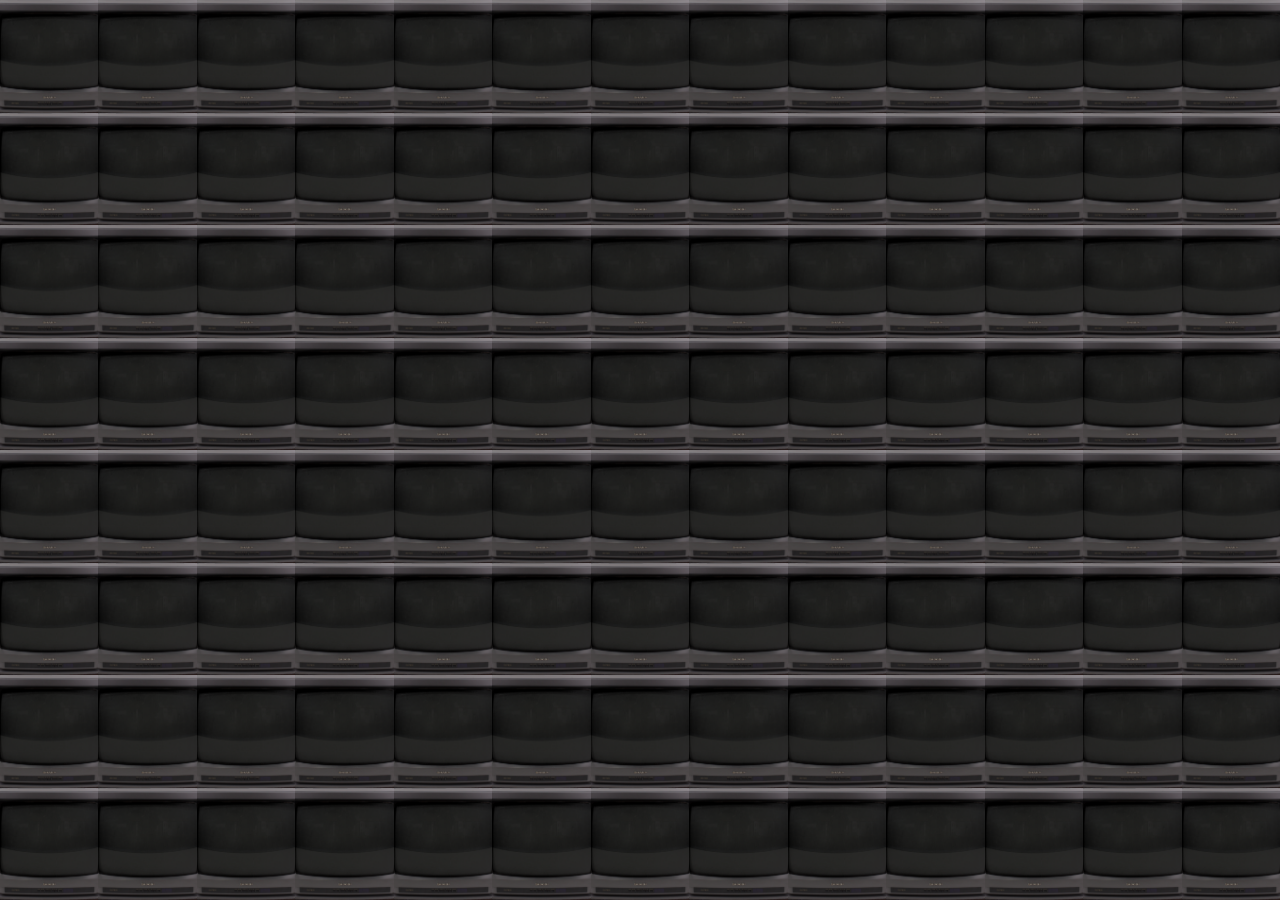
==== index.html @ d09479db "big dawg update" ====
<!DOCTYPE html>

<html>

<head>
    <link rel="stylesheet" href="style.css">
    <title>Gallery</title>
    <!-- helllllllllllloooooooooooooooooo -->
    <link rel="preconnect" href="https://fonts.googleapis.com">
    <link rel="preconnect" href="https://fonts.gstatic.com" crossorigin>
    <link href="https://fonts.googleapis.com/css2?family=Jacquarda+Bastarda+9&family=Petit+Formal+Script&display=swap"rel="stylesheet">
</head>

<body>





    <!-- FLEXBOX -->

    <!-- <div class="gallery">
            <img class="image" src="assets/1.png">
            <img class="image" src="assets/2.png">
            <img class="image" src="assets/3.png">
            <img class="image" src="assets/4.png">
            <img class="image" src="assets/5.png">
        </div> -->

    <!-- the divs -->
    <div class="background"></div>
    <div class="building-grid" id="buildingGrid"></div>
    <div class="winner" id="winner">
        <img src="assets/vaseglow.png" alt="Glowing vase">
        <h1 class="font1">"Ah, you've found me!"</h1>
        <p>next></p>
    </div>


    <script>
        const grid = document.getElementById("buildingGrid");
        const columns = 13;
        const rows = 8;
        const totalTiles = columns * rows;
        const tvOnSound = new Audio("assets/tvon.wav");
        const tvOffSound = new Audio("assets/tvoff.wav");
        const winner = document.getElementById("winner");
        let specialClickCount = 0;
        // CREATE TILES
        for (let i = 0; i < totalTiles; i++) {
            const tile = document.createElement("div");
            tile.classList.add("tile");

            if (i === 74) {
                tile.classList.add("special");
            }
            // TOGGLE TILES
            tile.addEventListener("click", function () {
                if (tile.classList.contains("special")) {
                    specialClickCount++;

                    if (specialClickCount === 1) {
                        tile.classList.add("alternate");

                        tvOnSound.currentTime = 0;
                        tvOnSound.play();
                    }

                    if (specialClickCount === 2) {
                        winner.classList.add("active");
                    }

                    return;
                }

                tile.classList.toggle("alternate");

                if (tile.classList.contains("alternate")) {
                    tvOnSound.currentTime = 0;
                    tvOnSound.play();
                } else {
                    tvOffSound.currentTime = 0;
                    tvOffSound.play();
                }
            });
            grid.appendChild(tile);
        }
        winner.addEventListener("click", function () {
            window.location.href = "index2.html";
        });
    </script>



</body>



</html>
---- style.css ----
body {
  margin: 0;
}

.background {
  position: fixed;
  inset: 0;
  background-image: url("assets/background2.png");
  background-size: cover;
  background-position: center;
  animation: hueShift 1s linear infinite;
  z-index: 0;
}

@keyframes hueShift {
  from {
    filter: hue-rotate(0deg);
  }

  to {
    filter: hue-rotate(360deg);
  }
}

.building-grid {
  display: grid;
  position: relative;
  grid-template-columns: repeat(13, 1fr);
  grid-template-rows: repeat(8, 1fr);
  width: 100vw;
  height: 100vh;
  z-index: 1;
}

.tile {
  background-image: url("assets/tvoff.png");
  background-size: cover;
  background-position: center;
  background-repeat: no-repeat;
  cursor: pointer;
}

.tile.alternate {
  background-image: url("assets/tvon.png");
}

.tile.tile.special.alternate {
  background-image: url("assets/tvx.png");
}

.winner {
  position: fixed;
  inset: 0;
  background: rgba(0, 0, 0, 0.5);
  z-index: 10;
  pointer-events: auto;
  display: none;
  justify-content: center;
  align-items: center;
  gap: 48px;
}

.winner.active {
  display: flex;
}

.winner img {
  height: 100vh;
  width: auto;
  object-fit: contain;
}

.winner h1 {
  color: beige;
  font-size: 200px;
  margin: 0 0 16px;
}

.winner p {
  color: beige;
  font-size: 24px;
  margin: 0;
}

.font1 {
  font-family: "Petit Formal Script", cursive;
  font-weight: 200;
  font-style: normal;
}
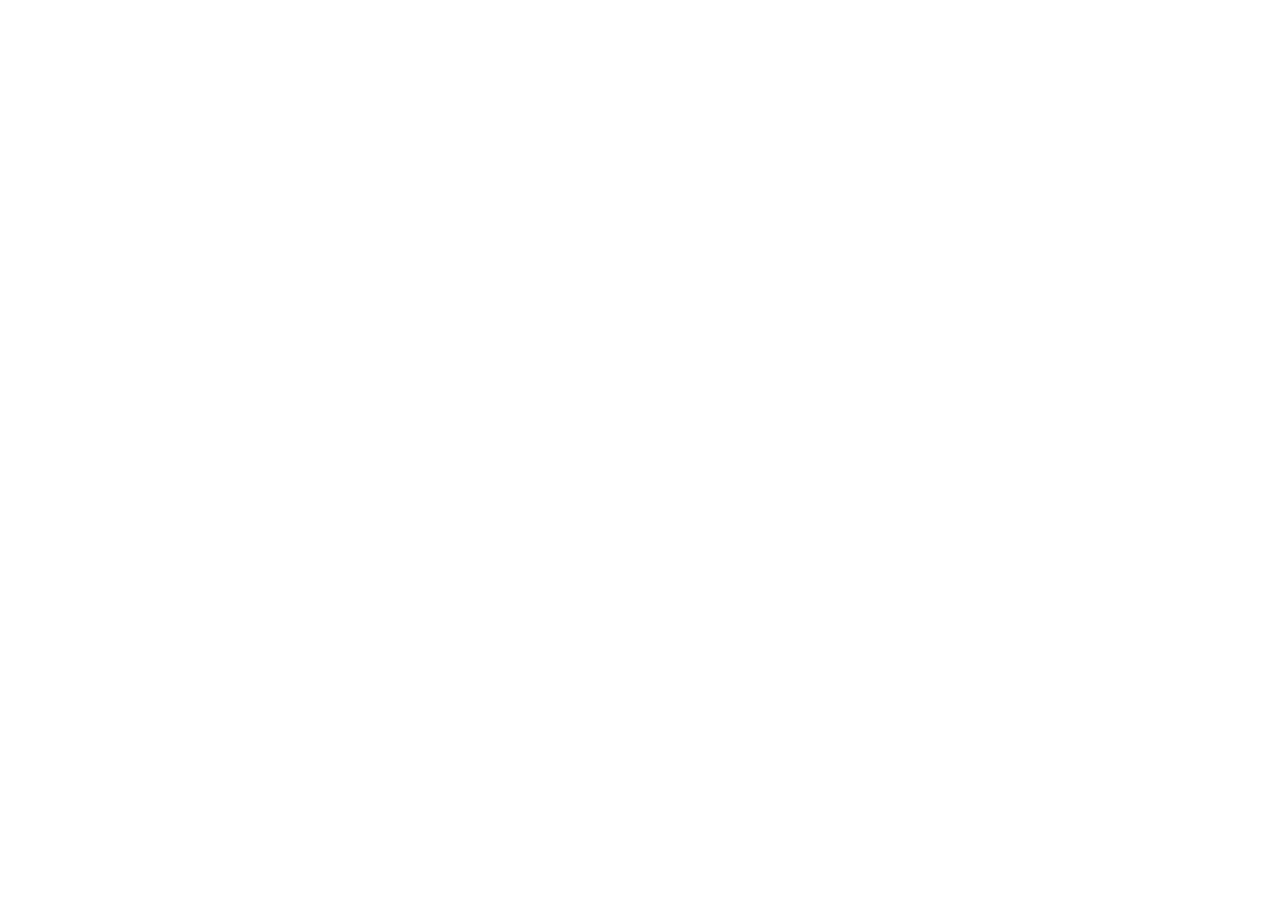
==== commit fe8bf13c: "switche dindexes so it good" ====
--- a/index.html
+++ b/index.html
@@ -3,97 +3,17 @@
 <html>
 
 <head>
-    <link rel="stylesheet" href="style.css">
-    <title>Gallery</title>
-    <!-- helllllllllllloooooooooooooooooo -->
+    <link rel="stylesheet" href="stylemain.css">
+    <title>Main Menu</title>
+
     <link rel="preconnect" href="https://fonts.googleapis.com">
     <link rel="preconnect" href="https://fonts.gstatic.com" crossorigin>
-    <link href="https://fonts.googleapis.com/css2?family=Jacquarda+Bastarda+9&family=Petit+Formal+Script&display=swap"rel="stylesheet">
+    <link href="https://fonts.googleapis.com/css2?family=Jacquarda+Bastarda+9&family=Petit+Formal+Script&display=swap"
+        rel="stylesheet">
 </head>
 
 <body>
-
-
-
-
-
-    <!-- FLEXBOX -->
-
-    <!-- <div class="gallery">
-            <img class="image" src="assets/1.png">
-            <img class="image" src="assets/2.png">
-            <img class="image" src="assets/3.png">
-            <img class="image" src="assets/4.png">
-            <img class="image" src="assets/5.png">
-        </div> -->
-
-    <!-- the divs -->
     <div class="background"></div>
-    <div class="building-grid" id="buildingGrid"></div>
-    <div class="winner" id="winner">
-        <img src="assets/vaseglow.png" alt="Glowing vase">
-        <h1 class="font1">"Ah, you've found me!"</h1>
-        <p>next></p>
-    </div>
-
-
-    <script>
-        const grid = document.getElementById("buildingGrid");
-        const columns = 13;
-        const rows = 8;
-        const totalTiles = columns * rows;
-        const tvOnSound = new Audio("assets/tvon.wav");
-        const tvOffSound = new Audio("assets/tvoff.wav");
-        const winner = document.getElementById("winner");
-        let specialClickCount = 0;
-        // CREATE TILES
-        for (let i = 0; i < totalTiles; i++) {
-            const tile = document.createElement("div");
-            tile.classList.add("tile");
-
-            if (i === 74) {
-                tile.classList.add("special");
-            }
-            // TOGGLE TILES
-            tile.addEventListener("click", function () {
-                if (tile.classList.contains("special")) {
-                    specialClickCount++;
-
-                    if (specialClickCount === 1) {
-                        tile.classList.add("alternate");
-
-                        tvOnSound.currentTime = 0;
-                        tvOnSound.play();
-                    }
-
-                    if (specialClickCount === 2) {
-                        winner.classList.add("active");
-                    }
-
-                    return;
-                }
-
-                tile.classList.toggle("alternate");
-
-                if (tile.classList.contains("alternate")) {
-                    tvOnSound.currentTime = 0;
-                    tvOnSound.play();
-                } else {
-                    tvOffSound.currentTime = 0;
-                    tvOffSound.play();
-                }
-            });
-            grid.appendChild(tile);
-        }
-        winner.addEventListener("click", function () {
-            window.location.href = "index2.html";
-        });
-    </script>
-
-
-
 </body>
 
-
-
 </html>
--- a/stylemain.css
+++ b/stylemain.css
@@ -0,0 +1,12 @@
+body {
+  margin: 0;
+}
+
+.background {
+  position: fixed;
+  inset: 0;
+  background-image: url("assets/background2.png");
+  background-size: cover;
+  background-position: center;
+  z-index: 0;
+}
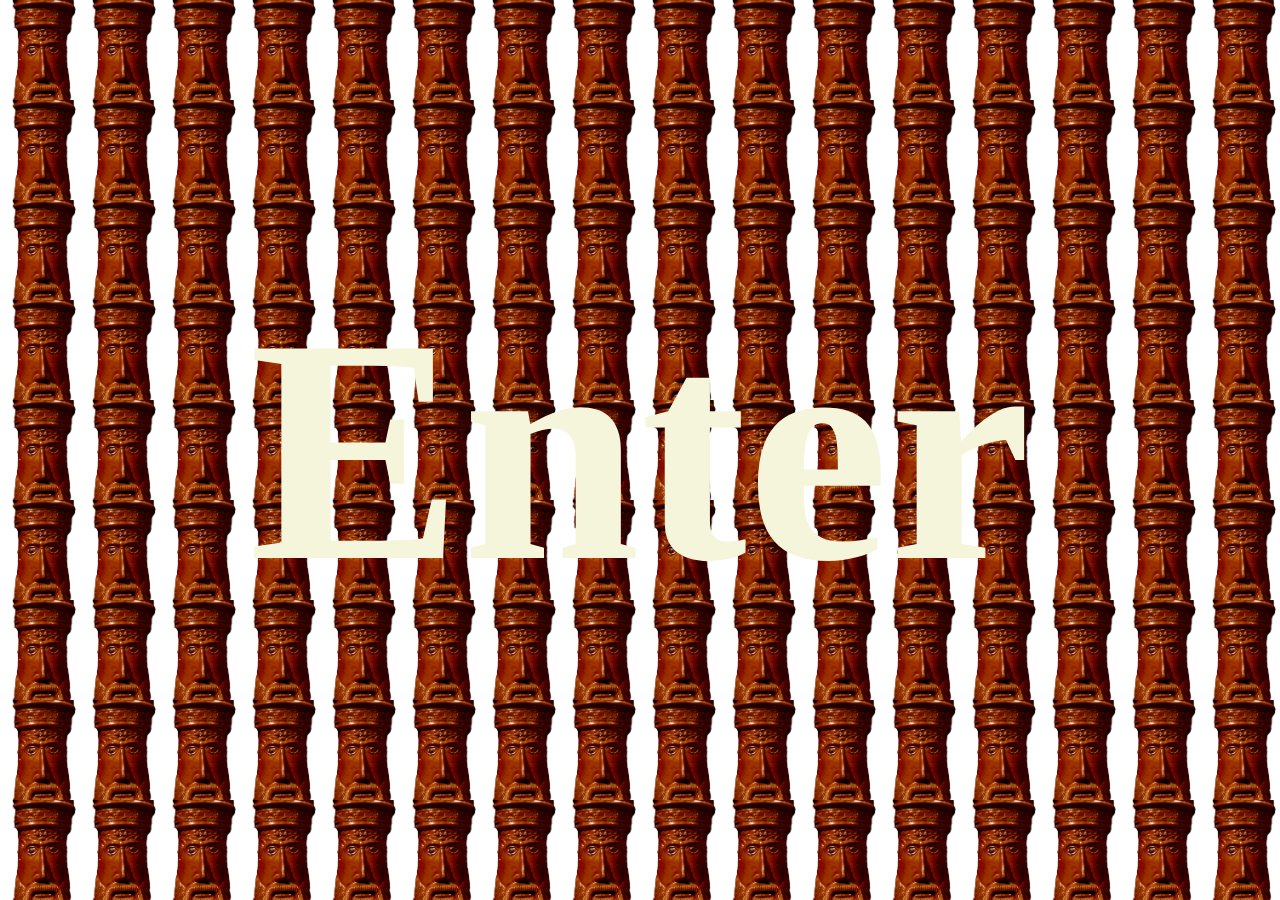
==== commit 899b8ce6: "real test 1" ====
--- a/index.html
+++ b/index.html
@@ -3,7 +3,7 @@
 <html>
 
 <head>
-    <link rel="stylesheet" href="stylemain.css">
+    <link rel="stylesheet" href="style.css">
     <title>Main Menu</title>
 
     <link rel="preconnect" href="https://fonts.googleapis.com">
@@ -14,6 +14,27 @@
 
 <body>
     <div class="background"></div>
+    <div class="main-grid" id="mainGrid"></div>
+    <a class="enter-link" href="index1.html">
+    <h1>Enter</h1>
+    </a>
+
+    <script>
+        const mainGrid = document.getElementById("mainGrid");
+        const columns = 16;
+        const rows = 9;
+        const totalTiles = columns * rows;
+
+        for (let i = 0; i < totalTiles; i++) {
+            const tile = document.createElement("div");
+            tile.classList.add("main-tile");
+
+            const randomSpeed = Math.random() * 6 + 2;
+            tile.style.animationDuration = randomSpeed + "s";
+
+            mainGrid.appendChild(tile);
+        }
+    </script>
 </body>
 
 </html>
--- a/style.css
+++ b/style.css
@@ -0,0 +1,66 @@
+html,
+body {
+  margin: 0;
+  width: 100%;
+  height: 100%;
+}
+
+.background {
+  position: fixed;
+  inset: 0;
+  background-image: url("assets/background3.png");
+  background-size: cover;
+  background-position: center;
+  z-index: 0;
+}
+
+.main-grid {
+  position: fixed;
+  left: 50%;
+  top: 50%;
+  z-index: 1;
+  display: grid;
+  grid-template-columns: repeat(16, 1fr);
+  grid-template-rows: repeat(9, 1fr);
+  width: 100vw;
+  height: 100vh;
+  transform: translate(-50%, -50%);
+}
+
+.main-tile {
+  background-image: url("assets/vaseface.png");
+  background-size: 160%;
+  background-position: center;
+  background-repeat: no-repeat;
+  animation-name: spin;
+  animation-iteration-count: infinite;
+  animation-timing-function: linear;
+}
+
+@keyframes spin {
+  from {
+    transform: rotate(0deg);
+  }
+
+  to {
+    transform: rotate(360deg);
+  }
+}
+
+.enter-link {
+  position: fixed;
+  left: 50%;
+  top: 50%;
+  z-index: 5;
+  transform: translate(-50%, -50%);
+  color: beige;
+  text-decoration: none;
+}
+
+.enter-link h1 {
+  margin: 0;
+  font-family: "Petit Formal Script", cursive;
+  font-size: 320px;
+  font-weight: 600;
+  cursor: pointer;
+}
